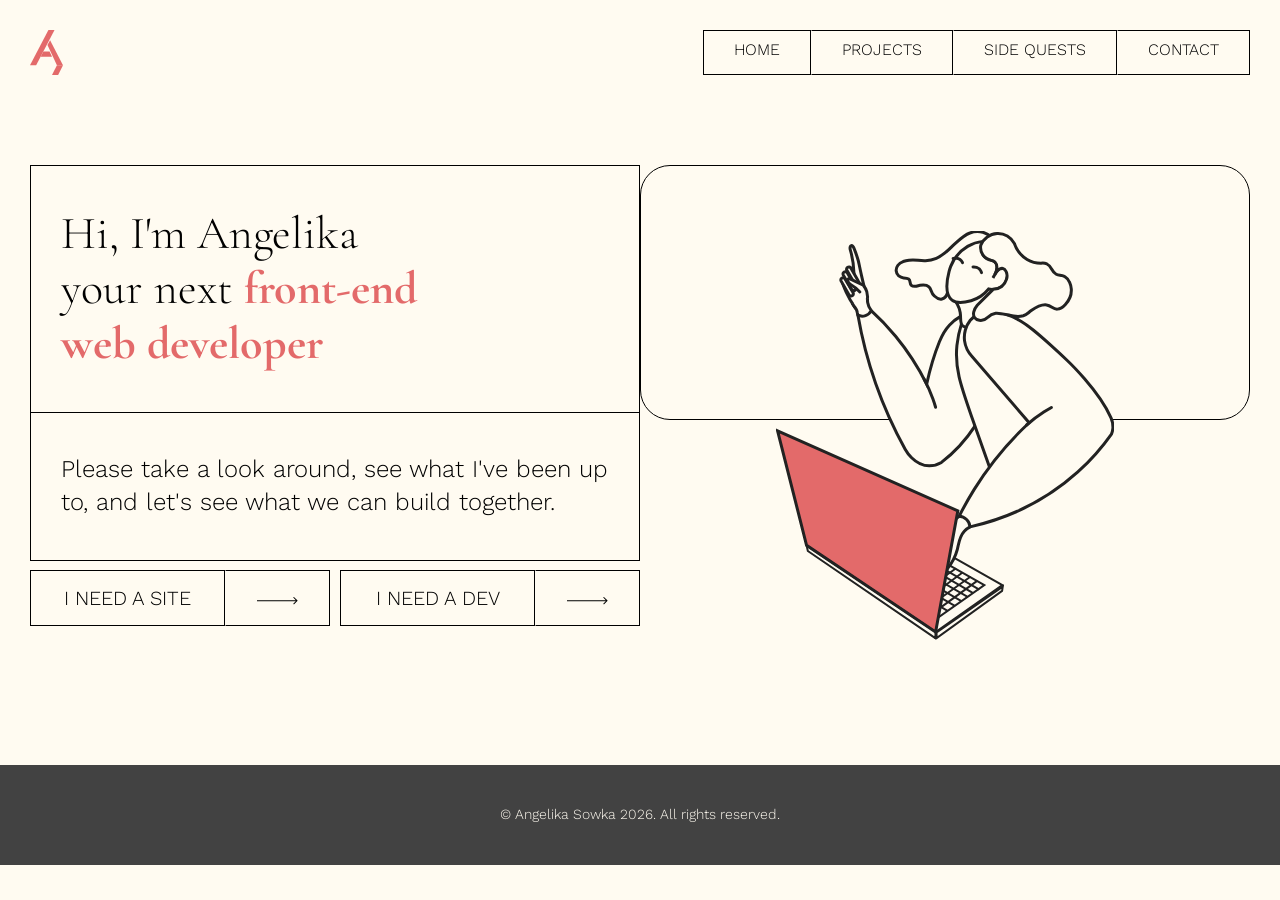
==== index.html @ 483316e3 "fix: updated h1 size on mobile, hide the nav menu on mobile, changed the button text color to black" ====
<!DOCTYPE html>
<html lang="en">
<head>
    <meta charset="UTF-8">
    <meta name="viewport" content="width=device-width, initial-scale=1.0">
    <title>Document</title>
    <link rel="preconnect" href="https://fonts.googleapis.com">
    <link rel="preconnect" href="https://fonts.gstatic.com" crossorigin>
    <link href="https://fonts.googleapis.com/css2?family=Cormorant+Garamond:ital,wght@0,300..700;1,300..700&display=swap" rel="stylesheet">
    <link rel="preconnect" href="https://fonts.googleapis.com">
    <link rel="preconnect" href="https://fonts.gstatic.com" crossorigin>
    <link href="https://fonts.googleapis.com/css2?family=Work+Sans:ital,wght@0,100..900;1,100..900&display=swap" rel="stylesheet">
    <link rel="stylesheet" href="css/style.css">
    <link rel="stylesheet" href="css/media-query.css">
</head>
<body>
    <header>
        <nav>
            <img src="assets/logo.svg" alt="logo">
            <img class="hide" src="assets/hamburger-menu.svg" alt="hamburger menu">
            <ul class="nav-list">
                <li><a href="#">HOME</a></li>
                 <li><a href="#">PROJECTS</a></li>
                 <li><a href="#">SIDE QUESTS</a></li>
                 <li><a href="#">CONTACT</a></li>
            </ul>
        </nav>
    </header>
    <main>
        <section class="container">
            <div class="box">
            <h1>
                Hi, I'm Angelika <br> your next <span class="accent-font-style">front-end <br> web developer</span>
            </h1>
            </div>
            <div class="box">
            <p>Please take a look around, see what I've been up to, and let's see what we can build together.</p>
            </div>
            <div class="btns-container">
                <div class="btn-container">
                    <button class="btn btn-text">I NEED A SITE</button>
                    <button class="btn btn-arrow"><img src="assets/arrow-right.svg" alt="arrow right"></button>
                 </div>
                 <div class="btn-container">
                <button class="btn btn-text">I NEED A DEV</button>
                <button class="btn btn-arrow"><img src="assets/arrow-right.svg" alt="arrow right"></button>
            </div>
            </div>
        
           
        </section>
        <section class="container contaimer-image">
            <div class=" box rounded-border"></div>
            <img src="assets/hero-image.svg" alt="hero image">
        </section>
    </main>
    <footer>
        <p>© Angelika Sowka 2026. All rights reserved.</p>
    </footer>
</body>
</html>
---- css/style.css ----
/* http://meyerweb.com/eric/tools/css/reset/ 
   v2.0 | 20110126
   License: none (public domain)
*/

html, body, div, span, applet, object, iframe,
h1, h2, h3, h4, h5, h6, p, blockquote, pre,
a, abbr, acronym, address, big, cite, code,
del, dfn, em, img, ins, kbd, q, s, samp,
small, strike, strong, sub, sup, tt, var,
b, u, i, center,
dl, dt, dd, ol, ul, li,
fieldset, form, label, legend,
table, caption, tbody, tfoot, thead, tr, th, td,
article, aside, canvas, details, embed, 
figure, figcaption, footer, header, hgroup, 
menu, nav, output, ruby, section, summary,
time, mark, audio, video {
	margin: 0;
	padding: 0;
	border: 0;
	font-size: 100%;
    font: inherit;
	vertical-align: baseline;
}
/* HTML5 display-role reset for older browsers */
article, aside, details, figcaption, figure, 
footer, header, hgroup, menu, nav, section {
	display: block;
}
body {
	line-height: 1;
}
ol, ul {
	list-style: none;
}
blockquote, q {
	quotes: none;
}
blockquote:before, blockquote:after,
q:before, q:after {
	content: '';
	content: none;
}
table {
	border-collapse: collapse;
	border-spacing: 0;
}

* {
    box-sizing: border-box;
}

body {
    font-family: "Work Sans", sans-serif;
    font-size: 24px;
    font-weight: 300;
    background-color: #FFFBF1;
    display: flex;
    flex-direction: column;
    line-height: 1.4em;;
}

button {
    font-family: "Work Sans", sans-serif;
    font-size: 20px;
    font-weight: 300;
    line-height: 1.4em;;

}

header, main {
    padding: 10px;
}

main {
    display: flex;
    flex-direction: column;
}

header nav {
    display: flex;
    justify-content: space-between;
}

h1, h2 {
    font-family: "Cormorant Garamond", serif;
    font-weight: 300;
    line-height: 1.2em;
}

h1 {
    font-size: 46px;;
}

button {
    background-color: transparent;
    border: none;
    height: 56px;
}

.box {
    border: 1px solid #000000;
    width: 100%;
    min-width: 100px;
    padding: 40px 10px;
    margin-bottom: -1px;
}

.box::first-child {
    margin-bottom: 0;
}

.box.rounded-border{
    border-radius: 30px;

}

.accent-font-style {
    color: #E36A6A ;
    font-weight: 700;
}


.container {
    padding-top: 30px;
}

.btns-container {
    display: flex;
    flex-direction: column;
    padding-top: 10px;
    gap: 10px;
    
}


.btn-container {
    display: flex;
    width: 100%;
}


.btn-container .btn-text {
    width: 65%;
    border: 1px solid #000000;
    color: #000000;
}

.btn-container .btn-text:hover {
border: 1px solid #E36A6A;
 border-radius: 30px;
}

.btn-container .btn-arrow {
      border: 1px solid #000000;
    width: 35%;
}

.btn-container .btn-arrow {
border-left: 1px solid transparent;
}

.btn-container .btn-arrow:hover {
border: 1px solid #E36A6A;
 border-radius: 30px;
}

.btn-container .btn-text:hover + .btn-arrow {
    border-left: 1px solid #000;
}

.contaimer-image {
    position: relative;
    height: 600px;
}

.contaimer-image .box {
    height: 300px;
}

.contaimer-image img {
    max-width: 100%;
    position: absolute;
    top: 50%;
    left: 50%;
    transform: translate(-50%, -50%);
    height: auto;

}

footer {
    height: 100px;
    display: flex;
    background-color: #424242;
    justify-content: center;
    align-items: center;
}

footer p {
    font-size: 14px;;
    color: #FFFBF1;
    
}

.nav-list {
    display: none;
}
---- css/media-query.css ----
@media (min-width: 1024px) {

    main {
        flex-direction: row;
    }

    .container {
        width: 50%;
    }

    header, main {
    padding: 30px;
}


.box {
    padding: 40px 30px;
}

.contaimer-image .box {
    height: 254.81px;
}


.btns-container {
    flex-direction: row;
}

.nav-list {
    display: flex;
}

.nav-list a {
    text-decoration: none;
    color: #000000;
    font-size: 16px;
    line-height: 1px;
}

.nav-list li {
    border: 1px solid #000;
    padding: 0 30px;
}

.nav-list li + li {
    border-left: 1px solid transparent;
}

.hide {
    display: none;
}

.nav-list li:hover {
    border: 1px solid #E36A6A;
    border-radius: 30px;
}

.nav-list li:hover + li {
    border-left: 1px solid #000;
}

}
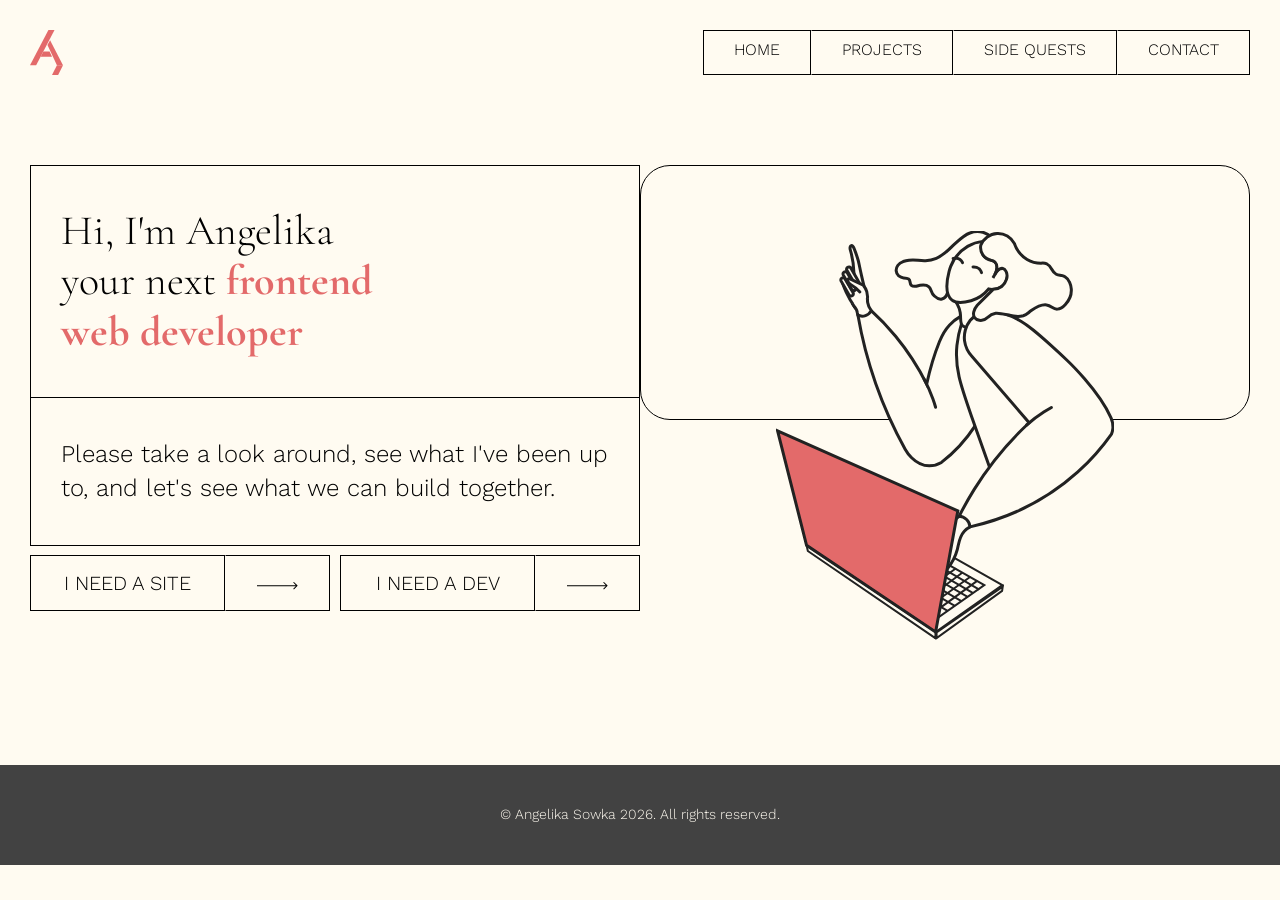
==== commit 136f2036: "fixed h1 text" ====
--- a/index.html
+++ b/index.html
@@ -30,7 +30,7 @@
         <section class="container">
             <div class="box">
             <h1>
-                Hi, I'm Angelika <br> your next <span class="accent-font-style">front-end <br> web developer</span>
+                Hi, I'm Angelika <br> your next <span class="accent-font-style">frontend <br> web developer</span>
             </h1>
             </div>
             <div class="box">
--- a/css/style.css
+++ b/css/style.css
@@ -90,7 +90,7 @@
 }
 
 h1 {
-    font-size: 46px;;
+    font-size: 42px;;
 }
 
 button {
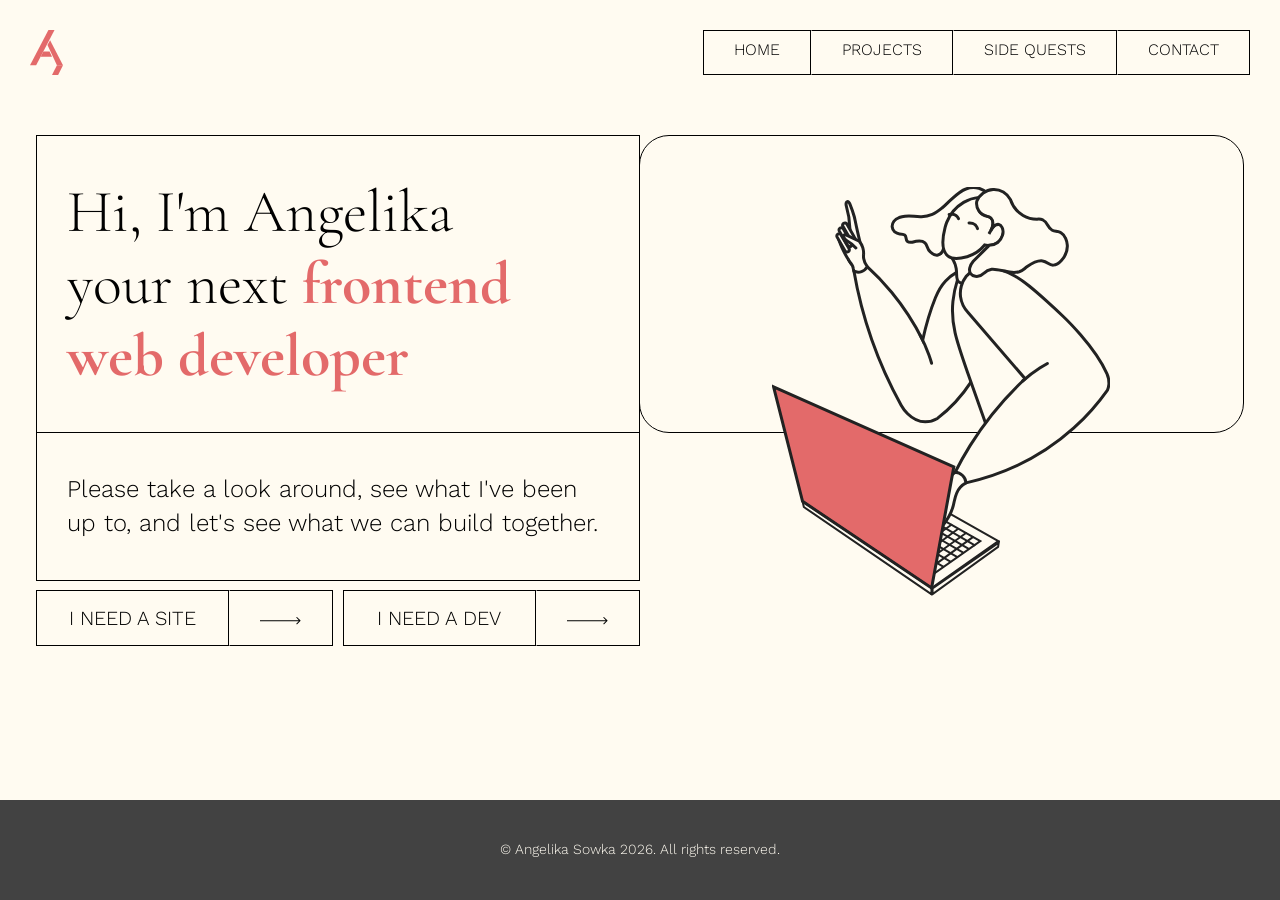
==== commit f10c0968: "created the need website page" ====
--- a/index.html
+++ b/index.html
@@ -1,61 +1,86 @@
-<!DOCTYPE html>
+<!doctype html>
 <html lang="en">
-<head>
-    <meta charset="UTF-8">
-    <meta name="viewport" content="width=device-width, initial-scale=1.0">
+  <head>
+    <meta charset="UTF-8" />
+    <meta name="viewport" content="width=device-width, initial-scale=1.0" />
     <title>Document</title>
-    <link rel="preconnect" href="https://fonts.googleapis.com">
-    <link rel="preconnect" href="https://fonts.gstatic.com" crossorigin>
-    <link href="https://fonts.googleapis.com/css2?family=Cormorant+Garamond:ital,wght@0,300..700;1,300..700&display=swap" rel="stylesheet">
-    <link rel="preconnect" href="https://fonts.googleapis.com">
-    <link rel="preconnect" href="https://fonts.gstatic.com" crossorigin>
-    <link href="https://fonts.googleapis.com/css2?family=Work+Sans:ital,wght@0,100..900;1,100..900&display=swap" rel="stylesheet">
-    <link rel="stylesheet" href="css/style.css">
-    <link rel="stylesheet" href="css/media-query.css">
-</head>
-<body>
-    <header>
-        <nav>
-            <img src="assets/logo.svg" alt="logo">
-            <img class="hide" src="assets/hamburger-menu.svg" alt="hamburger menu">
-            <ul class="nav-list">
-                <li><a href="#">HOME</a></li>
-                 <li><a href="#">PROJECTS</a></li>
-                 <li><a href="#">SIDE QUESTS</a></li>
-                 <li><a href="#">CONTACT</a></li>
-            </ul>
-        </nav>
+    <link rel="preconnect" href="https://fonts.googleapis.com" />
+    <link rel="preconnect" href="https://fonts.gstatic.com" crossorigin />
+    <link
+      href="https://fonts.googleapis.com/css2?family=Cormorant+Garamond:ital,wght@0,300..700;1,300..700&display=swap"
+      rel="stylesheet"
+    />
+    <link rel="preconnect" href="https://fonts.googleapis.com" />
+    <link rel="preconnect" href="https://fonts.gstatic.com" crossorigin />
+    <link
+      href="https://fonts.googleapis.com/css2?family=Work+Sans:ital,wght@0,100..900;1,100..900&display=swap"
+      rel="stylesheet"
+    />
+    <link rel="stylesheet" href="css/style.css" />
+    <link rel="stylesheet" href="css/media-query.css" />
+  </head>
+  <body class="container-body">
+    <!-- HEADER -->
+    <header class="header">
+      <nav class="nav">
+        <img src="assets/logo.svg" alt="logo" />
+        <img
+          class="hide"
+          src="assets/hamburger-menu.svg"
+          alt="hamburger menu"
+        />
+        <ul class="nav-list">
+          <li><a href="#">HOME</a></li>
+          <li><a href="#">PROJECTS</a></li>
+          <li><a href="#">SIDE QUESTS</a></li>
+          <li><a href="#">CONTACT</a></li>
+        </ul>
+      </nav>
     </header>
-    <main>
+    <!-- MAIN SECTION -->
+    <main class="container-main">
+      <section class="container-section">
         <section class="container">
-            <div class="box">
+          <div class="box">
             <h1>
-                Hi, I'm Angelika <br> your next <span class="accent-font-style">frontend <br> web developer</span>
+              Hi, I'm Angelika <br />
+              your next
+              <span class="accent-font-style"
+                >frontend <br />
+                web developer</span
+              >
             </h1>
+          </div>
+          <div class="box">
+            <p>
+              Please take a look around, see what I've been up to, and let's see
+              what we can build together.
+            </p>
+          </div>
+          <div class="btns-container">
+            <div class="btn-container">
+              <button class="btn btn-text">I NEED A SITE</button>
+              <button class="btn btn-arrow">
+                <img src="assets/arrow-right.svg" alt="arrow right" />
+              </button>
             </div>
-            <div class="box">
-            <p>Please take a look around, see what I've been up to, and let's see what we can build together.</p>
+            <div class="btn-container">
+              <button class="btn btn-text">I NEED A DEV</button>
+              <button class="btn btn-arrow">
+                <img src="assets/arrow-right.svg" alt="arrow right" />
+              </button>
             </div>
-            <div class="btns-container">
-                <div class="btn-container">
-                    <button class="btn btn-text">I NEED A SITE</button>
-                    <button class="btn btn-arrow"><img src="assets/arrow-right.svg" alt="arrow right"></button>
-                 </div>
-                 <div class="btn-container">
-                <button class="btn btn-text">I NEED A DEV</button>
-                <button class="btn btn-arrow"><img src="assets/arrow-right.svg" alt="arrow right"></button>
-            </div>
-            </div>
-        
-           
+          </div>
         </section>
-        <section class="container contaimer-image">
-            <div class=" box rounded-border"></div>
-            <img src="assets/hero-image.svg" alt="hero image">
+        <section class="container container-image container-image-hero">
+          <div class="box rounded-border"></div>
+          <img src="assets/hero-image.svg" alt="hero image" />
         </section>
+      </section>
     </main>
+    <!-- FOOTER  -->
     <footer>
-        <p>© Angelika Sowka 2026. All rights reserved.</p>
+      <p>© Angelika Sowka 2026. All rights reserved.</p>
     </footer>
-</body>
-</html>+  </body>
+</html>
--- a/css/style.css
+++ b/css/style.css
@@ -3,206 +3,403 @@
    License: none (public domain)
 */
 
-html, body, div, span, applet, object, iframe,
-h1, h2, h3, h4, h5, h6, p, blockquote, pre,
-a, abbr, acronym, address, big, cite, code,
-del, dfn, em, img, ins, kbd, q, s, samp,
-small, strike, strong, sub, sup, tt, var,
-b, u, i, center,
-dl, dt, dd, ol, ul, li,
-fieldset, form, label, legend,
-table, caption, tbody, tfoot, thead, tr, th, td,
-article, aside, canvas, details, embed, 
-figure, figcaption, footer, header, hgroup, 
-menu, nav, output, ruby, section, summary,
-time, mark, audio, video {
-	margin: 0;
-	padding: 0;
-	border: 0;
-	font-size: 100%;
-    font: inherit;
-	vertical-align: baseline;
+html,
+body,
+div,
+span,
+applet,
+object,
+iframe,
+h1,
+h2,
+h3,
+h4,
+h5,
+h6,
+p,
+blockquote,
+pre,
+a,
+abbr,
+acronym,
+address,
+big,
+cite,
+code,
+del,
+dfn,
+em,
+img,
+ins,
+kbd,
+q,
+s,
+samp,
+small,
+strike,
+strong,
+sub,
+sup,
+tt,
+var,
+b,
+u,
+i,
+center,
+dl,
+dt,
+dd,
+ol,
+ul,
+li,
+fieldset,
+form,
+label,
+legend,
+table,
+caption,
+tbody,
+tfoot,
+thead,
+tr,
+th,
+td,
+article,
+aside,
+canvas,
+details,
+embed,
+figure,
+figcaption,
+footer,
+header,
+hgroup,
+menu,
+nav,
+output,
+ruby,
+section,
+summary,
+time,
+mark,
+audio,
+video {
+  margin: 0;
+  padding: 0;
+  border: 0;
+  font-size: 100%;
+  font: inherit;
+  vertical-align: baseline;
 }
 /* HTML5 display-role reset for older browsers */
-article, aside, details, figcaption, figure, 
-footer, header, hgroup, menu, nav, section {
-	display: block;
+article,
+aside,
+details,
+figcaption,
+figure,
+footer,
+header,
+hgroup,
+menu,
+nav,
+section {
+  display: block;
 }
 body {
-	line-height: 1;
-}
-ol, ul {
-	list-style: none;
-}
-blockquote, q {
-	quotes: none;
-}
-blockquote:before, blockquote:after,
-q:before, q:after {
-	content: '';
-	content: none;
+  line-height: 1;
+}
+ol,
+ul {
+  list-style: none;
+}
+blockquote,
+q {
+  quotes: none;
+}
+blockquote:before,
+blockquote:after,
+q:before,
+q:after {
+  content: "";
+  content: none;
 }
 table {
-	border-collapse: collapse;
-	border-spacing: 0;
+  border-collapse: collapse;
+  border-spacing: 0;
 }
 
 * {
-    box-sizing: border-box;
+  box-sizing: border-box;
 }
 
 body {
-    font-family: "Work Sans", sans-serif;
-    font-size: 24px;
-    font-weight: 300;
-    background-color: #FFFBF1;
-    display: flex;
-    flex-direction: column;
-    line-height: 1.4em;;
+  font-family: "Work Sans", sans-serif;
+  font-size: 24px;
+  font-weight: 300;
+  background-color: #fffbf1;
+  display: flex;
+  flex-direction: column;
+  line-height: 1.4em;
+  min-height: 100vh;
 }
 
 button {
-    font-family: "Work Sans", sans-serif;
-    font-size: 20px;
-    font-weight: 300;
-    line-height: 1.4em;;
-
-}
-
-header, main {
-    padding: 10px;
-}
-
-main {
-    display: flex;
-    flex-direction: column;
-}
-
-header nav {
-    display: flex;
-    justify-content: space-between;
-}
-
-h1, h2 {
-    font-family: "Cormorant Garamond", serif;
-    font-weight: 300;
-    line-height: 1.2em;
+  font-family: "Work Sans", sans-serif;
+  font-size: 20px;
+  font-weight: 300;
+  line-height: 1.4em;
+}
+
+.header {
+  padding: 10px;
+}
+
+.container-main {
+  display: flex;
+  flex-direction: column;
+  flex: 1;
+}
+
+.container-section {
+  display: flex;
+  flex-direction: column;
+  margin: 30px 10px;
+}
+
+.header nav {
+  display: flex;
+  justify-content: space-between;
+}
+
+h1,
+h2 {
+  font-family: "Cormorant Garamond", serif;
+  font-weight: 300;
+  line-height: 1.2em;
 }
 
 h1 {
-    font-size: 42px;;
+  font-size: 42px;
 }
 
 button {
-    background-color: transparent;
-    border: none;
-    height: 56px;
+  background-color: transparent;
+  border: none;
+  height: 56px;
 }
 
 .box {
-    border: 1px solid #000000;
-    width: 100%;
-    min-width: 100px;
-    padding: 40px 10px;
-    margin-bottom: -1px;
+  border: 1px solid #000000;
+  width: 100%;
+  min-width: 100px;
+  padding: 40px 10px;
+  margin-bottom: -1px;
 }
 
 .box::first-child {
-    margin-bottom: 0;
-}
-
-.box.rounded-border{
-    border-radius: 30px;
-
+  margin-bottom: 0;
+}
+
+.box.rounded-border {
+  border-radius: 30px;
 }
 
 .accent-font-style {
-    color: #E36A6A ;
-    font-weight: 700;
-}
-
-
-.container {
-    padding-top: 30px;
+  color: #e36a6a;
+  font-weight: 700;
 }
 
 .btns-container {
-    display: flex;
-    flex-direction: column;
-    padding-top: 10px;
-    gap: 10px;
-    
-}
-
+  display: flex;
+  flex-direction: column;
+  padding-top: 10px;
+  gap: 10px;
+}
 
 .btn-container {
-    display: flex;
-    width: 100%;
-}
-
+  display: flex;
+  width: 100%;
+}
 
 .btn-container .btn-text {
-    width: 65%;
-    border: 1px solid #000000;
-    color: #000000;
+  width: 65%;
+  border: 1px solid #000000;
+  color: #000000;
 }
 
 .btn-container .btn-text:hover {
-border: 1px solid #E36A6A;
- border-radius: 30px;
+  border: 1px solid #e36a6a;
+  border-radius: 30px;
 }
 
 .btn-container .btn-arrow {
-      border: 1px solid #000000;
-    width: 35%;
+  border: 1px solid #000000;
+  width: 35%;
 }
 
 .btn-container .btn-arrow {
-border-left: 1px solid transparent;
+  border-left: 1px solid transparent;
 }
 
 .btn-container .btn-arrow:hover {
-border: 1px solid #E36A6A;
- border-radius: 30px;
+  border: 1px solid #e36a6a;
+  border-radius: 30px;
 }
 
 .btn-container .btn-text:hover + .btn-arrow {
-    border-left: 1px solid #000;
-}
-
-.contaimer-image {
-    position: relative;
-    height: 600px;
-}
-
-.contaimer-image .box {
-    height: 300px;
-}
-
-.contaimer-image img {
-    max-width: 100%;
-    position: absolute;
-    top: 50%;
-    left: 50%;
-    transform: translate(-50%, -50%);
-    height: auto;
-
+  border-left: 1px solid #000;
+}
+
+.container-image {
+  position: relative;
+}
+
+.container-image-hero .box {
+  height: 400px;
+  margin-top: 30px;
+}
+
+.container-image img {
+  max-width: 100%;
+  position: absolute;
+  height: auto;
+}
+
+.container-image-hero img {
+  top: 70%;
+  left: 50%;
+  transform: translate(-50%, -50%);
 }
 
 footer {
-    height: 100px;
-    display: flex;
-    background-color: #424242;
-    justify-content: center;
-    align-items: center;
+  height: 100px;
+  display: flex;
+  background-color: #424242;
+  justify-content: center;
+  align-items: center;
+  margin-top: 15%;
 }
 
 footer p {
-    font-size: 14px;;
-    color: #FFFBF1;
-    
+  font-size: 14px;
+  color: #fffbf1;
 }
 
 .nav-list {
-    display: none;
-}+  display: none;
+}
+
+/* -------- NEED A WEBSITE PAGE STYLES -------- */
+
+h2 {
+  font-size: 40px;
+}
+
+.one-column-box {
+  gap: 20px;
+  background-color: #fff2d0;
+  padding: 60px 20px;
+  border-radius: 30px;
+}
+
+.projects-section {
+  gap: 20px;
+}
+
+.one-column-box .btn-container {
+  display: flex;
+  width: min(80%, 400px);
+  margin: 30px auto 0;
+}
+
+.bold-paragraph {
+  font-weight: 500;
+}
+
+.project-column-box {
+  display: flex;
+  flex-direction: column;
+  gap: 20px;
+}
+
+.project-container {
+  display: flex;
+  flex-direction: column;
+  gap: 15px;
+}
+
+.project-container > img {
+  width: 100%;
+}
+
+.projects-section .project-column-box .btn-container {
+  display: flex;
+  width: min(80%, 400px);
+}
+
+.section-header .hide {
+  display: none;
+}
+
+.how-section {
+  gap: 20px;
+}
+
+.how-section-layout {
+  display: flex;
+  flex-direction: column;
+}
+
+.how-section h4 {
+  font-weight: 500;
+}
+
+.steps-container {
+  display: flex;
+  flex-direction: column;
+  border: 1px solid #000;
+  border-bottom: 1px solid transparent;
+  padding: 30px;
+  gap: 10px;
+}
+
+.steps-container:last-child {
+  border-bottom: 1px solid #000;
+}
+
+.steps-container-title {
+  display: flex;
+  justify-content: space-between;
+}
+
+.how-container-image .box {
+  height: 600px;
+  margin-top: -1px;
+}
+
+.how-container-image img {
+  transform: translate(0, -50%);
+  top: 100%;
+  width: 100%;
+}
+
+.section-full-color {
+  background-color: #fff2d0;
+  margin-top: 30%;
+  padding: 60px 10px;
+}
+
+.section-full-color > section {
+  display: flex;
+  flex-direction: column;
+}
+
+.section-full-color img {
+  transform: translate(0, -50%);
+  top: 50%;
+  width: 100%;
+}
+
+.section-full-color .box-image--full {
+  height: 250px;
+}
--- a/css/media-query.css
+++ b/css/media-query.css
@@ -1,62 +1,155 @@
 @media (min-width: 1024px) {
+  .container-section {
+    flex-direction: row;
+    max-width: 1240px;
+    margin-left: auto;
+    margin-right: auto;
+  }
 
-    main {
-        flex-direction: row;
-    }
+  .container {
+    width: 50%;
+    margin-right: -1px;
+  }
 
-    .container {
-        width: 50%;
-    }
+  .header {
+    padding: 30px;
+  }
 
-    header, main {
-    padding: 30px;
-}
+  h1 {
+    font-size: 60px;
+  }
 
+  .box {
+    padding: 40px 30px;
+  }
 
-.box {
-    padding: 40px 30px;
-}
+  .container-image-hero .box {
+    height: 298px;
+    margin-left: 0;
+    margin-top: 0;
+  }
 
-.contaimer-image .box {
-    height: 254.81px;
-}
+  .container-image-hero img {
+    top: 50%;
+  }
 
+  .btns-container {
+    flex-direction: row;
+  }
 
-.btns-container {
-    flex-direction: row;
-}
+  .nav-list {
+    display: flex;
+  }
 
-.nav-list {
-    display: flex;
-}
-
-.nav-list a {
+  .nav-list a {
     text-decoration: none;
     color: #000000;
     font-size: 16px;
     line-height: 1px;
-}
+  }
 
-.nav-list li {
+  .nav-list li {
     border: 1px solid #000;
     padding: 0 30px;
+  }
+
+  .nav-list li + li {
+    border-left: 1px solid transparent;
+  }
+
+  .hide {
+    display: none;
+  }
+
+  .nav-list li:hover {
+    border: 1px solid #e36a6a;
+    border-radius: 30px;
+  }
+
+  .nav-list li:hover + li {
+    border-left: 1px solid #000;
+  }
+
+  /* -------- NEED A WEBSITE PAGE STYLES -------- */
+
+  .one-column-box {
+    flex-direction: column;
+    padding: 60px;
+  }
+
+  .projects-section {
+    flex-direction: column;
+  }
+
+  .project-column-box {
+    flex-direction: row;
+  }
+
+  .btn-arrow-left {
+    transform: scaleX(-1);
+  }
+
+  .section-header {
+    display: flex;
+    justify-content: space-between;
+  }
+
+  .section-header .btn-container {
+    display: flex;
+    width: 200px;
+  }
+
+  .section-header .btn-arrow,
+  .section-header .btn-text {
+    width: 50%;
+  }
+
+  .three-column-box {
+    display: flex;
+    flex-direction: row;
+  }
+
+  .how-section {
+    flex-direction: column;
+  }
+
+  .how-section-layout {
+    flex-direction: row-reverse;
+  }
+
+  .how-section-layout section {
+    width: 50%;
+  }
+
+  .how-container-image .box {
+    height: 500px;
+  }
+
+  .how-container-image img {
+    top: 80%;
+    width: 80%;
+  }
+
+  .section-full-color {
+    margin-top: 3%;
+  }
+
+  .section-full-color > section {
+    flex-direction: row;
+    max-width: 1240px;
+    margin-left: auto;
+    margin-right: auto;
+  }
+
+  .section-full-color .box-image--full {
+    height: 576.75px;
+  }
+
+  .section-full-color img {
+    width: 80%;
+  }
+
+  footer {
+    margin-top: 3%;
+  }
 }
-
-.nav-list li + li {
-    border-left: 1px solid transparent;
-}
-
-.hide {
-    display: none;
-}
-
-.nav-list li:hover {
-    border: 1px solid #E36A6A;
-    border-radius: 30px;
-}
-
-.nav-list li:hover + li {
-    border-left: 1px solid #000;
-}
-
-}
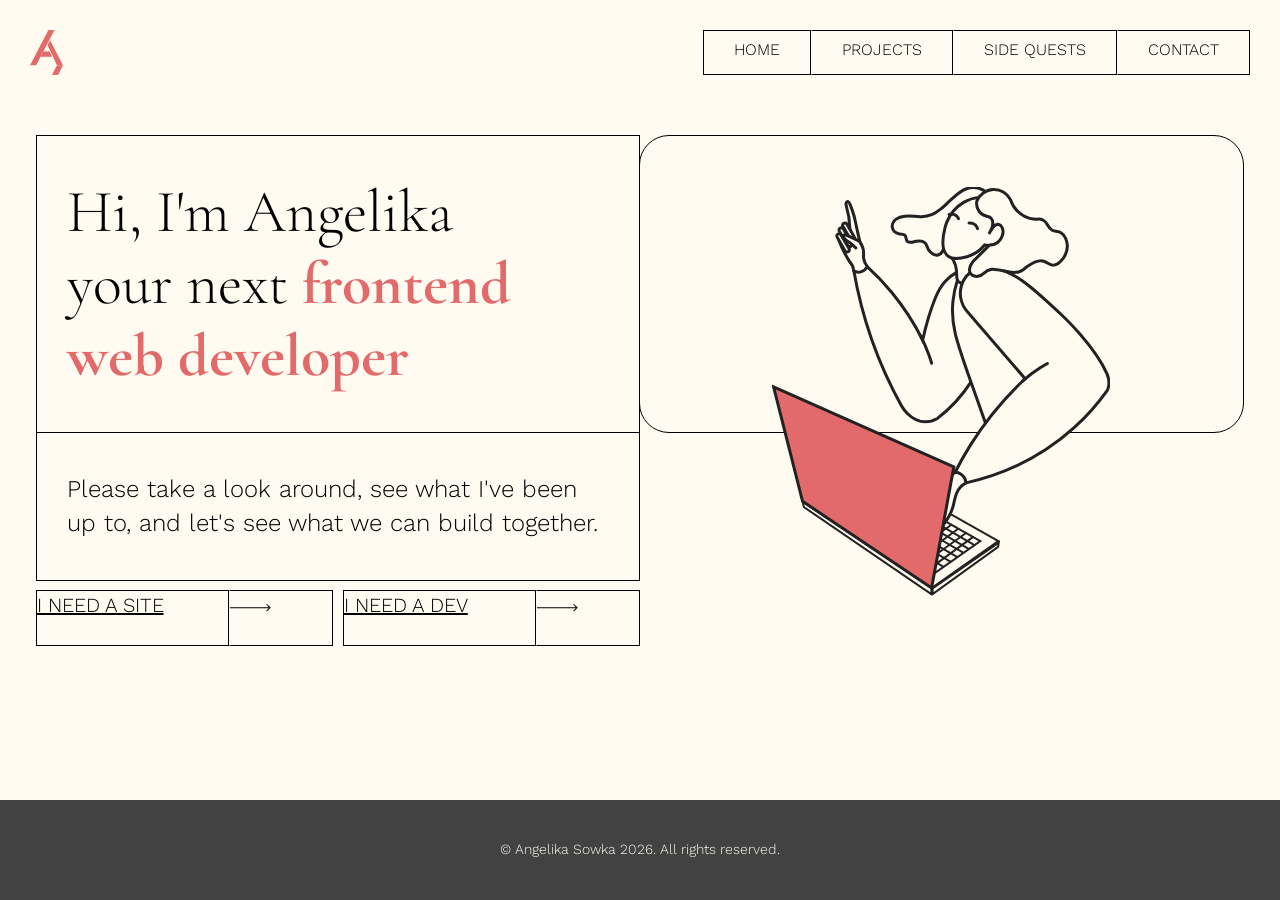
==== commit 554c7db9: "replaced button with a elements" ====
--- a/index.html
+++ b/index.html
@@ -59,16 +59,18 @@
           </div>
           <div class="btns-container">
             <div class="btn-container">
-              <button class="btn btn-text">I NEED A SITE</button>
-              <button class="btn btn-arrow">
+              <a href="need-a-website.html" class="btn btn-text"
+                >I NEED A SITE</a
+              >
+              <a href="need-a-website.html" class="btn btn-arrow">
                 <img src="assets/arrow-right.svg" alt="arrow right" />
-              </button>
+              </a>
             </div>
             <div class="btn-container">
-              <button class="btn btn-text">I NEED A DEV</button>
-              <button class="btn btn-arrow">
+              <a href="#" class="btn btn-text">I NEED A DEV</a>
+              <a href="#" class="btn btn-arrow">
                 <img src="assets/arrow-right.svg" alt="arrow right" />
-              </button>
+              </a>
             </div>
           </div>
         </section>
--- a/css/style.css
+++ b/css/style.css
@@ -143,7 +143,7 @@
   min-height: 100vh;
 }
 
-button {
+.btn {
   font-family: "Work Sans", sans-serif;
   font-size: 20px;
   font-weight: 300;
@@ -182,7 +182,7 @@
   font-size: 42px;
 }
 
-button {
+.btn {
   background-color: transparent;
   border: none;
   height: 56px;
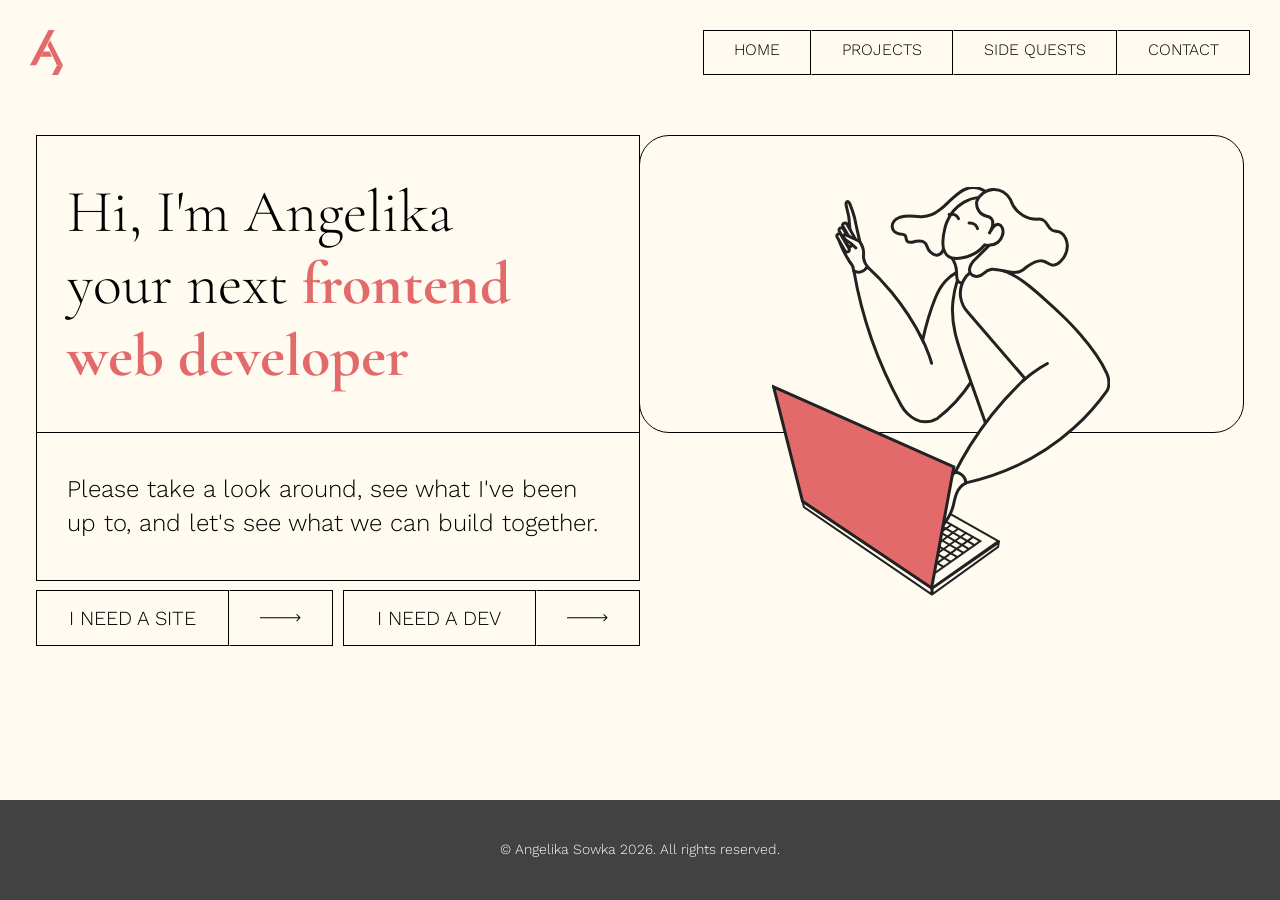
==== commit ac6a1255: "created the need-dev page" ====
--- a/index.html
+++ b/index.html
@@ -67,8 +67,8 @@
               </a>
             </div>
             <div class="btn-container">
-              <a href="#" class="btn btn-text">I NEED A DEV</a>
-              <a href="#" class="btn btn-arrow">
+              <a href="need-a-dev.html" class="btn btn-text">I NEED A DEV</a>
+              <a href="need-a-dev.html" class="btn btn-arrow">
                 <img src="assets/arrow-right.svg" alt="arrow right" />
               </a>
             </div>
--- a/css/style.css
+++ b/css/style.css
@@ -143,11 +143,21 @@
   min-height: 100vh;
 }
 
+a {
+  text-decoration: none;
+}
+
 .btn {
+  display: flex;
+  justify-content: center;
+  align-items: center;
   font-family: "Work Sans", sans-serif;
   font-size: 20px;
   font-weight: 300;
   line-height: 1.4em;
+  background-color: transparent;
+  border: none;
+  height: 56px;
 }
 
 .header {
@@ -180,12 +190,6 @@
 
 h1 {
   font-size: 42px;
-}
-
-.btn {
-  background-color: transparent;
-  border: none;
-  height: 56px;
 }
 
 .box {
@@ -277,7 +281,7 @@
   background-color: #424242;
   justify-content: center;
   align-items: center;
-  margin-top: 15%;
+  margin-top: 5%;
 }
 
 footer p {
@@ -395,11 +399,55 @@
 }
 
 .section-full-color img {
-  transform: translate(0, -50%);
+  transform: translate(50%, -50%);
   top: 50%;
-  width: 100%;
+  width: 50%;
 }
 
 .section-full-color .box-image--full {
   height: 250px;
 }
+
+.accent-dash {
+  color: #e36a6a;
+  font-weight: 800;
+  font-size: 50px;
+}
+
+.social-links {
+  display: flex;
+  flex-direction: row;
+  gap: 10px;
+}
+
+.social-link--container {
+  display: flex;
+  flex-direction: row;
+  align-items: center;
+}
+
+.social-link {
+  display: flex;
+  align-items: center;
+  justify-content: center;
+  width: 44px;
+  height: auto;
+}
+
+.accent-color {
+  color: #e36a6a;
+}
+
+.social-link--container a {
+  color: #000;
+}
+
+.one-column-box--border {
+  border: 1px solid #000;
+  background-color: transparent;
+  margin-top: 60px;
+}
+
+.pink-accent {
+  background-color: #ffe9f8;
+}
--- a/css/media-query.css
+++ b/css/media-query.css
@@ -146,10 +146,11 @@
   }
 
   .section-full-color img {
-    width: 80%;
+    width: 100%;
+    transform: translate(0, -50%);
   }
 
   footer {
-    margin-top: 3%;
+    margin-top: 2%;
   }
 }
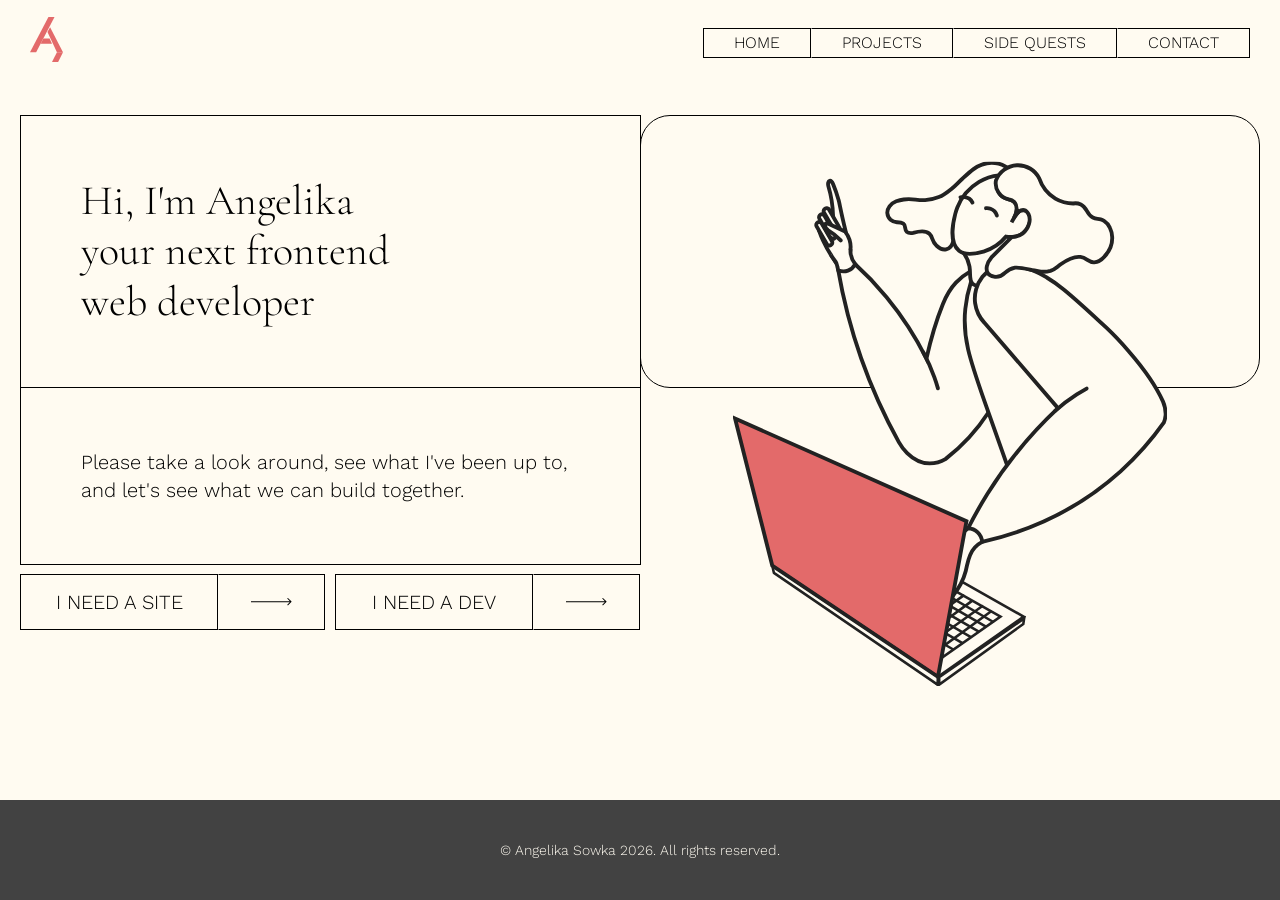
==== commit 066269af: "fix: refactored and organized CSS" ====
--- a/index.html
+++ b/index.html
@@ -16,42 +16,43 @@
       href="https://fonts.googleapis.com/css2?family=Work+Sans:ital,wght@0,100..900;1,100..900&display=swap"
       rel="stylesheet"
     />
-    <link rel="stylesheet" href="css/style.css" />
-    <link rel="stylesheet" href="css/media-query.css" />
+    <link rel="stylesheet" href="css/global.css" />
   </head>
   <body class="container-body">
     <!-- HEADER -->
     <header class="header">
       <nav class="nav">
-        <img src="assets/logo.svg" alt="logo" />
+        <a href="index.html">
+          <img src="assets/logo.svg" alt="logo" />
+        </a>
         <img
-          class="hide"
+          class="hamburger-menu"
           src="assets/hamburger-menu.svg"
           alt="hamburger menu"
         />
         <ul class="nav-list">
-          <li><a href="#">HOME</a></li>
-          <li><a href="#">PROJECTS</a></li>
-          <li><a href="#">SIDE QUESTS</a></li>
-          <li><a href="#">CONTACT</a></li>
+          <li><a href="index.html">HOME</a></li>
+          <li><a href="projects.html">PROJECTS</a></li>
+          <li><a href="side-quests.html">SIDE QUESTS</a></li>
+          <li><a href="contact.html">CONTACT</a></li>
         </ul>
       </nav>
     </header>
     <!-- MAIN SECTION -->
-    <main class="container-main">
-      <section class="container-section">
-        <section class="container">
-          <div class="box">
+    <main>
+      <section class="section intro">
+        <div class="intro-content">
+          <div class="container">
             <h1>
               Hi, I'm Angelika <br />
               your next
-              <span class="accent-font-style"
+              <span
                 >frontend <br />
                 web developer</span
               >
             </h1>
           </div>
-          <div class="box">
+          <div class="container">
             <p>
               Please take a look around, see what I've been up to, and let's see
               what we can build together.
@@ -73,11 +74,13 @@
               </a>
             </div>
           </div>
-        </section>
-        <section class="container container-image container-image-hero">
-          <div class="box rounded-border"></div>
-          <img src="assets/hero-image.svg" alt="hero image" />
-        </section>
+        </div>
+        <div class="intro-image">
+          <div class="container container-rounded container-intro-image"></div>
+          <div>
+            <img src="assets/hero-image.svg" alt="hero image" />
+          </div>
+        </div>
       </section>
     </main>
     <!-- FOOTER  -->
--- a/css/global.css
+++ b/css/global.css
@@ -0,0 +1,662 @@
+/* http://meyerweb.com/eric/tools/css/reset/ 
+   v2.0 | 20110126
+   License: none (public domain)
+*/
+
+html,
+body,
+div,
+span,
+applet,
+object,
+iframe,
+h1,
+h2,
+h3,
+h4,
+h5,
+h6,
+p,
+blockquote,
+pre,
+a,
+abbr,
+acronym,
+address,
+big,
+cite,
+code,
+del,
+dfn,
+em,
+img,
+ins,
+kbd,
+q,
+s,
+samp,
+small,
+strike,
+strong,
+sub,
+sup,
+tt,
+var,
+b,
+u,
+i,
+center,
+dl,
+dt,
+dd,
+ol,
+ul,
+li,
+fieldset,
+form,
+label,
+legend,
+table,
+caption,
+tbody,
+tfoot,
+thead,
+tr,
+th,
+td,
+article,
+aside,
+canvas,
+details,
+embed,
+figure,
+figcaption,
+footer,
+header,
+hgroup,
+menu,
+nav,
+output,
+ruby,
+section,
+summary,
+time,
+mark,
+audio,
+video {
+  margin: 0;
+  padding: 0;
+  border: 0;
+  font-size: 100%;
+  font: inherit;
+  vertical-align: baseline;
+}
+/* HTML5 display-role reset for older browsers */
+article,
+aside,
+details,
+figcaption,
+figure,
+footer,
+header,
+hgroup,
+menu,
+nav,
+section {
+  display: block;
+}
+body {
+  line-height: 1;
+}
+ol,
+ul {
+  list-style: none;
+}
+blockquote,
+q {
+  quotes: none;
+}
+blockquote:before,
+blockquote:after,
+q:before,
+q:after {
+  content: "";
+  content: none;
+}
+table {
+  border-collapse: collapse;
+  border-spacing: 0;
+}
+
+* {
+  box-sizing: border-box;
+}
+
+:root {
+  --color-primary: #e36a6a;
+  --color-text: #000;
+  --color-light: #fffbf1;
+  --color-accent--1: #ffe9f8;
+  --color-accent--2: #fff2d0;
+  --color-accent--3: #ffe4c6;
+
+  --spacing-sm: 1rem;
+  --spacing-md: 2rem;
+  --spacing-lg: 4rem;
+
+  --container-width: 1240px;
+}
+
+body {
+  display: flex;
+  flex-direction: column;
+  background-color: var(--color-light);
+  min-height: 100vh;
+  font-family: "Work Sans", sans-serif;
+  font-size: 20px;
+  font-weight: 300;
+  line-height: 1.4em;
+}
+
+a {
+  text-decoration: none;
+  color: #000;
+}
+
+main {
+  flex: 1;
+}
+
+h1,
+h2 {
+  font-family: "Cormorant Garamond", serif;
+  font-weight: 300;
+  line-height: 1.2em;
+  font-size: 42px;
+}
+
+h2 {
+  font-size: 36px;
+}
+
+/* ========= COMPONENTS ========= */
+
+/* HEADER */
+
+.header {
+  padding: 10px;
+}
+
+.header nav {
+  display: flex;
+  justify-content: space-between;
+  height: 25px;
+  align-items: center;
+}
+
+.hamburger-menu {
+  display: flex;
+}
+
+.nav-list {
+  display: none;
+}
+
+/* FOOTER */
+footer {
+  display: flex;
+  height: 100px;
+  background-color: #424242;
+  justify-content: center;
+  align-items: center;
+}
+
+footer p {
+  font-size: 14px;
+  color: var(--color-light);
+}
+
+/* Styling the entire section */
+.section {
+  display: flex;
+  flex-direction: column;
+  margin: 30px 10px;
+}
+
+/* div component */
+.container {
+  display: flex;
+  flex-direction: column;
+  padding: 40px 20px;
+  border: 1px solid #000;
+  margin-bottom: -1px;
+  gap: 20px;
+}
+
+.container-rounded {
+  border-radius: 30px;
+}
+
+/* Styling the button - in this case a element */
+.btn {
+  display: flex;
+  justify-content: center;
+  align-items: center;
+  font-family: "Work Sans", sans-serif;
+  font-size: 20px;
+  font-weight: 300;
+  line-height: 1.4em;
+  background-color: transparent;
+  border: none;
+  height: 56px;
+}
+
+/* Button container, because the button is made out of two buttons - text + arrow */
+.btns-container {
+  display: flex;
+  flex-direction: column;
+  padding-top: 10px;
+  gap: 10px;
+}
+
+.btn-container {
+  display: flex;
+  width: 100%;
+}
+
+.btn-container .btn-text {
+  width: 65%;
+  border: 1px solid #000000;
+  color: #000000;
+}
+
+.btn-container .btn-text:hover {
+  border: 1px solid #e36a6a;
+  border-radius: 30px;
+}
+
+.btn-container .btn-arrow {
+  border: 1px solid #000000;
+  width: 35%;
+}
+
+.btn-container .btn-arrow {
+  border-left: 1px solid transparent;
+}
+
+.btn-container .btn-arrow:hover {
+  border: 1px solid #e36a6a;
+  border-radius: 30px;
+}
+
+.btn-container .btn-text:hover + .btn-arrow {
+  border-left: 1px solid #000;
+}
+
+/* Styles for the section hearer component */
+
+/* ACCENT DASH FOR THE SECTION TITLE */
+
+.accent-dash {
+  color: #e36a6a;
+  font-weight: 800;
+  font-size: 42px;
+}
+
+/* Styling the social links */
+.social-links {
+  display: flex;
+  gap: 20px;
+}
+.social-link {
+  display: flex;
+  flex-direction: row;
+  align-items: center;
+  gap: 5px;
+  color: var(--color-text);
+}
+
+.social-link svg {
+  width: 24px;
+  height: auto;
+  fill: currentColor;
+}
+
+.social-link:hover {
+  color: var(--color-primary);
+}
+
+/* STYLES ONLY FOR CONTACT SECTION =====> move to styles.css */
+
+.contact {
+  padding: 30px 0;
+}
+
+.contact > .container p span {
+  color: var(--color-primary);
+  font-weight: 500;
+}
+
+.contact > .container:first-child {
+  background-color: var(--color-accent--3);
+}
+
+/* STYLES ONLY FOR HOME PAGE */
+.intro {
+  display: flex;
+}
+
+.intro-image {
+  position: relative;
+  margin-top: 30px;
+}
+
+.container-intro-image {
+  width: 100%;
+  height: 400px;
+  position: relative;
+}
+
+.intro-image img {
+  position: absolute;
+  width: 70%;
+  top: 60%;
+  left: 50%;
+  transform: translate(-50%, -50%);
+}
+
+/* ======== NEED A DEV / NEED A WEBSITE PAGES ========= */
+
+.need-dev .container {
+  background-color: var(--color-accent--1);
+  border: none;
+}
+
+/* -- BUTTON CENTERED -- */
+.need-dev .btn-container {
+  width: 80%;
+  min-width: 220px;
+  margin-left: auto;
+  margin-right: auto;
+}
+
+/* ABOUT SECTION */
+
+.about {
+  background-color: var(--color-accent--1);
+  padding: 30px 10px;
+}
+
+/* TECH STACK SECTION */
+
+.tech-stack {
+  display: flex;
+  gap: 20px;
+  padding: 30px 0 150px 0;
+}
+
+.tech-stack h4 {
+  display: flex;
+  justify-content: space-between;
+  align-items: center;
+}
+
+.tech-stack h4 > span {
+  color: var(--color-primary);
+}
+
+.tech-image {
+  position: relative;
+  margin-top: 30px;
+}
+
+.tech-content > .container:first-child {
+  background-color: var(--color-accent--1);
+}
+
+.tech-content > .container h4 {
+  font-weight: 500;
+}
+
+.container-tech-image {
+  width: 100%;
+  height: 474px;
+  position: relative;
+}
+
+.tech-image img {
+  position: absolute;
+  width: 90%;
+  top: 90%;
+  left: 50%;
+  transform: translate(-50%, -50%);
+}
+
+/* PROJECTS SECTION */
+
+.projects {
+  flex-direction: column;
+  gap: 20px;
+  padding: 30px 0 0 0;
+}
+
+.btn-container--projects {
+  width: 30%;
+}
+
+.btn-container--projects .btn-text,
+.btn-container--projects .btn-arrow {
+  width: 50%;
+  height: 40px;
+}
+
+.btn-container--projects .btn-text {
+  transform: scaleX(-1);
+}
+
+.projects .section-title {
+  display: flex;
+  flex-direction: row;
+  justify-content: space-between;
+}
+
+.projects-content {
+  display: flex;
+  flex-direction: column;
+  gap: 20px;
+}
+
+.project {
+  display: flex;
+  flex-direction: column;
+  gap: 15px;
+}
+
+.project > h5 {
+  font-weight: 500;
+}
+
+.project > img {
+  width: 100%;
+}
+
+.projects-content .project .btn-container {
+  display: flex;
+  width: min(80%, 400px);
+}
+
+/* CONTACT SECTION IN NEED DEV PAGE */
+.contact-dev > .container:first-child {
+  background-color: var(--color-accent--1);
+}
+
+@media (min-width: 1024px) {
+  /* Nav list on the desktop screen */
+
+  .nav-list {
+    display: flex;
+  }
+
+  .hamburger-menu {
+    display: none;
+  }
+
+  .header {
+    padding: 30px;
+  }
+
+  .nav-list a {
+    font-size: 16px;
+  }
+
+  .nav-list li {
+    display: flex;
+    justify-content: center;
+    align-items: center;
+    border: 1px solid #000;
+    padding: 0 30px;
+  }
+
+  .nav-list li + li {
+    border-left: 1px solid transparent;
+  }
+
+  .nav-list li:hover {
+    border: 1px solid #e36a6a;
+    border-radius: 30px;
+  }
+
+  .nav-list li:hover + li {
+    border-left: 1px solid #000;
+  }
+
+  /* Global components styles on the desktop screen */
+
+  /* Styling the entire section */
+  .section {
+    flex-direction: row;
+    margin: 30px 10px;
+    max-width: var(--container-width);
+    margin-left: auto;
+    margin-right: auto;
+  }
+
+  /* ONLY FOR CONTACT PAGE */
+  .container {
+    margin-right: -1px;
+  }
+
+  .contact {
+    flex-direction: row;
+    flex-wrap: wrap;
+  }
+
+  .contact > .container {
+    flex: 1 1 calc(50% - 10px);
+    padding: 60px;
+  }
+
+  .contact > .contact-info {
+    flex-basis: 100%;
+  }
+
+  /* ==== HOME PAGE ===== */
+
+  /* --- PAGE WIDTH --- */
+  .intro .container {
+    padding: 60px;
+  }
+
+  .intro-content,
+  .intro-image {
+    width: 50%;
+  }
+
+  .intro-image {
+    margin-top: 0;
+  }
+
+  .container-intro-image {
+    height: 273.22px;
+  }
+
+  /* --- BUTTONS ON DESKTOP --- */
+  .btns-container {
+    flex-direction: row;
+  }
+
+  /* ======== NEED A DEV / NEED A WEBSITE PAGES DESKTOP ========= */
+
+  .need-dev .container {
+    padding: 60px;
+  }
+
+  /* -- BUTTON CENTERED -- */
+  .need-dev .btn-container {
+    width: 30%;
+    padding-top: 30px;
+  }
+
+  /* ABOUT SECTION */
+
+  .about .container {
+    padding: 60px;
+  }
+
+  .about-content,
+  .about-image {
+    width: 50%;
+  }
+
+  .about-image .container {
+    height: 590px;
+  }
+
+  /* TECH STACK SECTION */
+
+  .tech-stack {
+    flex-direction: column;
+  }
+
+  .tech-stack-content {
+    display: flex;
+    flex-direction: row-reverse;
+  }
+
+  .tech-content,
+  .tech-image {
+    width: 50%;
+  }
+
+  .tech-image {
+    margin-top: 0;
+  }
+
+  .container-tech-image {
+    height: 472px;
+  }
+
+  /* PROJECTS SECTION DESKTOP */
+
+  .projects {
+    flex-direction: column;
+  }
+
+  .projects-content {
+    flex-direction: row;
+  }
+
+  /* ======= NEED WEBSITE STYLES ====== */
+
+  .need-website .tech-image .container {
+    height: 650px;
+  }
+}
+
+/* ======= NEED WEBSITE STYLES ====== */
+.need-website .tech-content > .container:first-child,
+.need-website .contact > .container:first-child,
+.need-website .need-dev .container,
+.need-website .about {
+  background-color: var(--color-accent--2);
+}
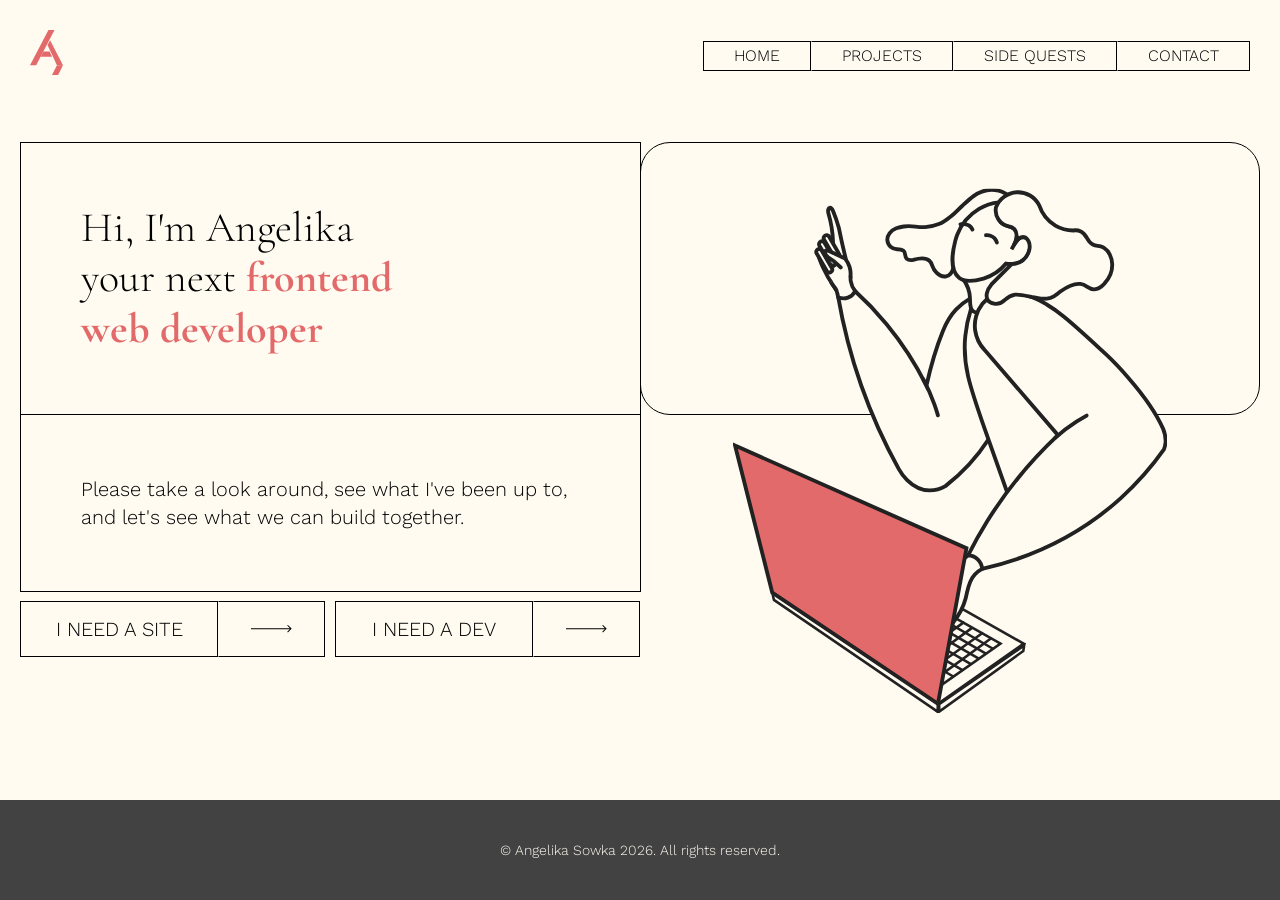
==== commit 6d805229: "fixed small issues with paddings, created a mobile nav menu" ====
--- a/index.html
+++ b/index.html
@@ -21,15 +21,15 @@
   <body class="container-body">
     <!-- HEADER -->
     <header class="header">
-      <nav class="nav">
+      <div class="header-nav">
         <a href="index.html">
           <img src="assets/logo.svg" alt="logo" />
         </a>
-        <img
-          class="hamburger-menu"
-          src="assets/hamburger-menu.svg"
-          alt="hamburger menu"
-        />
+        <button class="hamburger-menu" type="button">
+          <img src="assets/hamburger-menu.svg" alt="hamburger menu" />
+        </button>
+      </div>
+      <nav class="nav">
         <ul class="nav-list">
           <li><a href="index.html">HOME</a></li>
           <li><a href="projects.html">PROJECTS</a></li>
@@ -87,5 +87,6 @@
     <footer>
       <p>© Angelika Sowka 2026. All rights reserved.</p>
     </footer>
+    <script src="main.js"></script>
   </body>
 </html>
--- a/css/global.css
+++ b/css/global.css
@@ -184,23 +184,73 @@
 /* HEADER */
 
 .header {
-  padding: 10px;
-}
-
-.header nav {
+  padding: 30px;
+  display: flex;
+  flex-direction: column;
+  position: relative;
+}
+
+.header:has(.nav-list.open) {
+  background-color: var(--color-accent--1);
+}
+
+.header-nav {
   display: flex;
   justify-content: space-between;
-  height: 25px;
   align-items: center;
-}
-
-.hamburger-menu {
-  display: flex;
+  width: 100%;
 }
 
 .nav-list {
   display: none;
 }
+
+/* === NEW STYLES FOR NAV MOBILE OPEN */
+
+.nav-list.open {
+  display: flex;
+  flex-direction: column;
+  padding: 30px 10px;
+  position: absolute;
+  top: 100%;
+  left: 0;
+  width: 100%;
+  z-index: 100;
+  background-color: var(--color-accent--1);
+}
+
+.nav-list a {
+  font-size: 20px;
+}
+
+.nav-list li {
+  display: flex;
+  justify-content: center;
+  align-items: center;
+  border: 1px solid #000;
+  padding: 10px 30px;
+}
+
+.nav-list li + li {
+  border-top: 1px solid transparent;
+}
+
+.nav-list li:hover {
+  border: 1px solid #e36a6a;
+  border-radius: 30px;
+}
+
+.nav-list li:hover + li {
+  border-top: 1px solid #000;
+}
+
+.header-nav button {
+  border: none;
+  background-color: transparent;
+  padding: 5px 0;
+}
+
+/* === END: NEW STYLES FOR NAV MOBILE OPEN */
 
 /* FOOTER */
 footer {
@@ -346,6 +396,11 @@
   display: flex;
 }
 
+.intro-content h1 span {
+  font-weight: 700;
+  color: var(--color-primary);
+}
+
 .intro-image {
   position: relative;
   margin-top: 30px;
@@ -437,52 +492,72 @@
 .projects {
   flex-direction: column;
   gap: 20px;
-  padding: 30px 0 0 0;
+  padding: 30px 0;
 }
 
 .btn-container--projects {
-  width: 30%;
+  width: auto;
+  flex-shrink: 0;
 }
 
 .btn-container--projects .btn-text,
 .btn-container--projects .btn-arrow {
-  width: 50%;
   height: 40px;
-}
-
+  padding: 0 10px;
+}
+.btn-container .btn-text {
+  white-space: nowrap;
+}
+
+/*
 .btn-container--projects .btn-text {
   transform: scaleX(-1);
 }
+  */
 
 .projects .section-title {
   display: flex;
   flex-direction: row;
   justify-content: space-between;
+  align-items: center;
+  gap: 20px;
 }
 
 .projects-content {
   display: flex;
   flex-direction: column;
-  gap: 20px;
+  gap: 30px;
+  align-items: stretch;
 }
 
 .project {
   display: flex;
   flex-direction: column;
   gap: 15px;
+  height: 100%;
 }
 
 .project > h5 {
   font-weight: 500;
 }
 
-.project > img {
+.projects-content .project .btn-container {
+  display: flex;
+  width: min(80%, 400px);
+  margin-top: auto;
+}
+
+.project > img,
+.project > video {
   width: 100%;
 }
 
-.projects-content .project .btn-container {
-  display: flex;
-  width: min(80%, 400px);
+.need-website .project > img,
+.need-website .project > video {
+  width: 100%;
+  object-fit: cover;
+  display: block;
+  max-height: 354px;
 }
 
 /* CONTACT SECTION IN NEED DEV PAGE */
@@ -490,19 +565,111 @@
   background-color: var(--color-accent--1);
 }
 
+/* ======= NEED WEBSITE STYLES ====== */
+.need-website .contact > .container:first-child,
+.need-website .need-dev .container,
+.need-website .about {
+  background-color: var(--color-accent--2);
+}
+
+/* ====== SIDE QUESTS PAGE ======= */
+.tags-container {
+  display: flex;
+  gap: 5px;
+  flex-wrap: wrap;
+}
+
+.tag {
+  padding: 5px 10px;
+  border: 1px solid #000;
+  border-radius: 30px;
+}
+
+.side .projects h5 a:hover {
+  color: var(--color-primary);
+}
+
+/* ========= ACCORDEON ========== */
+
+summary {
+  position: relative;
+  anchor-name: --summary;
+  font-weight: 500;
+  list-style: none;
+
+  &::marker {
+    content: "";
+  }
+
+  &::-webkit-details-marker {
+    display: none;
+  }
+
+  &::before,
+  &::after {
+    content: "";
+    border-block-start: 2px solid var(--color-primary);
+    height: 0;
+    width: 10px;
+
+    inset-block-start: 50%;
+    inset-inline-end: 0;
+
+    position: absolute;
+    position-anchor: --summary;
+    position-area: top end;
+  }
+
+  &::after {
+    transform: rotate(90deg);
+    transform-origin: 50%;
+  }
+}
+
+details[open] summary::after {
+  transform: rotate(0deg);
+}
+
+details {
+  padding: 30px;
+  border: 1px solid var(--color-text);
+  margin-bottom: -1px;
+}
+
+details[open] {
+  background-color: var(--color-accent--2);
+  border-radius: 30px;
+}
+
+details[open] p {
+  padding-top: 10px;
+}
+
 @media (min-width: 1024px) {
   /* Nav list on the desktop screen */
 
-  .nav-list {
+  .header {
     display: flex;
+    flex-direction: row;
+    justify-content: space-between;
+    align-items: center;
+    position: static;
+  }
+
+  .header-nav {
+    width: auto;
+  }
+
+  .nav-list,
+  .nav-list.open {
+    display: flex;
+    flex-direction: row;
+    padding: 0;
+    position: static;
   }
 
   .hamburger-menu {
     display: none;
-  }
-
-  .header {
-    padding: 30px;
   }
 
   .nav-list a {
@@ -519,6 +686,7 @@
 
   .nav-list li + li {
     border-left: 1px solid transparent;
+    border-top: 1px solid #000;
   }
 
   .nav-list li:hover {
@@ -632,9 +800,20 @@
     margin-top: 0;
   }
 
-  .container-tech-image {
+  .container .container-tech-image {
+    height: auto;
+    padding: 30px;
+  }
+
+  .btn-container--projects {
+    width: 30%;
+  }
+
+  /*
+  .need-website .container-tech-image {
     height: 472px;
   }
+    */
 
   /* PROJECTS SECTION DESKTOP */
 
@@ -646,17 +825,36 @@
     flex-direction: row;
   }
 
+  .project {
+    flex: 1 1 0;
+  }
+
   /* ======= NEED WEBSITE STYLES ====== */
 
+  /*
   .need-website .tech-image .container {
     height: 650px;
   }
-}
-
-/* ======= NEED WEBSITE STYLES ====== */
-.need-website .tech-content > .container:first-child,
-.need-website .contact > .container:first-child,
-.need-website .need-dev .container,
-.need-website .about {
-  background-color: var(--color-accent--2);
-}
+
+  */
+
+  /* ====== SIDE QUESTS ======= */
+
+  .side-quests {
+    display: flex;
+    flex-direction: row;
+  }
+
+  .side-quests .container {
+    width: 50%;
+    padding: 60px;
+  }
+}
+
+.projects-page .projects {
+  padding-top: 0;
+}
+
+.contact-page .contact {
+  padding-top: 0;
+}
